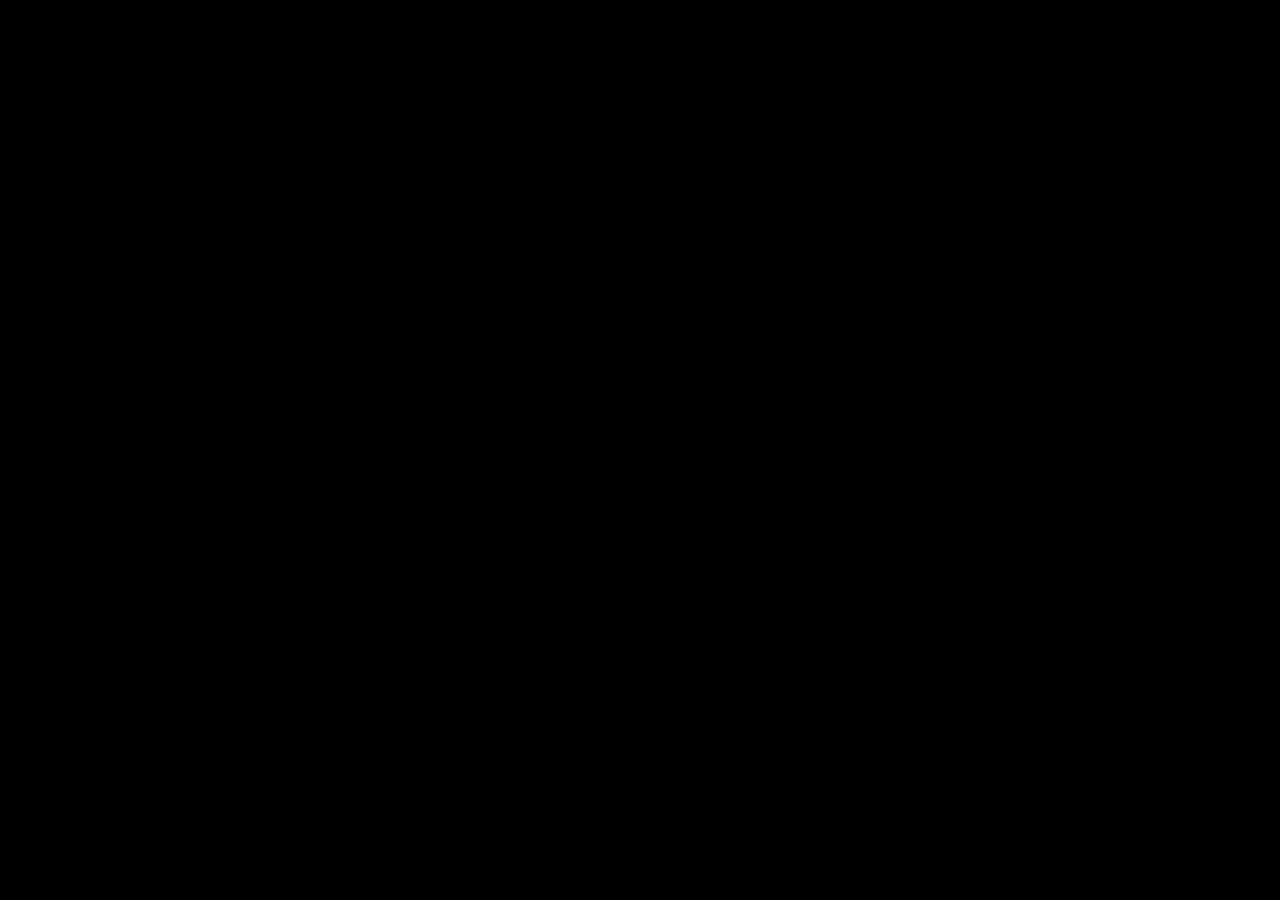
==== index.html @ 15f96fa1 "atualizar" ====
<!DOCTYPE html>
<html lang="pt-br">
<head>
    <meta charset="UTF-8">
    <meta name="viewport" content="width=device-width, initial-scale=1.0">
    <title>ola</title>
    <link rel="shortcut icon" href="favicon.ico" type="image/x-icon">
    <link rel="stylesheet" href="estilo/style.css">
</head>
<h1>Ola, mundo </h1>
<body>
    <main>
        <section id="telefone">

        </section>
        <section id="redes-sociais">

        </section>
    </main>
    
</body>
</html>
---- estilo/style.css ----
@charset "UTF-8";

*{
    margin: 0px;
    padding: 0px;
    font-family: Arial, Helvetica, sans-serif;
}

html, body{
    height: 100vh;
    width: 100vw;
    background-color: black;
}
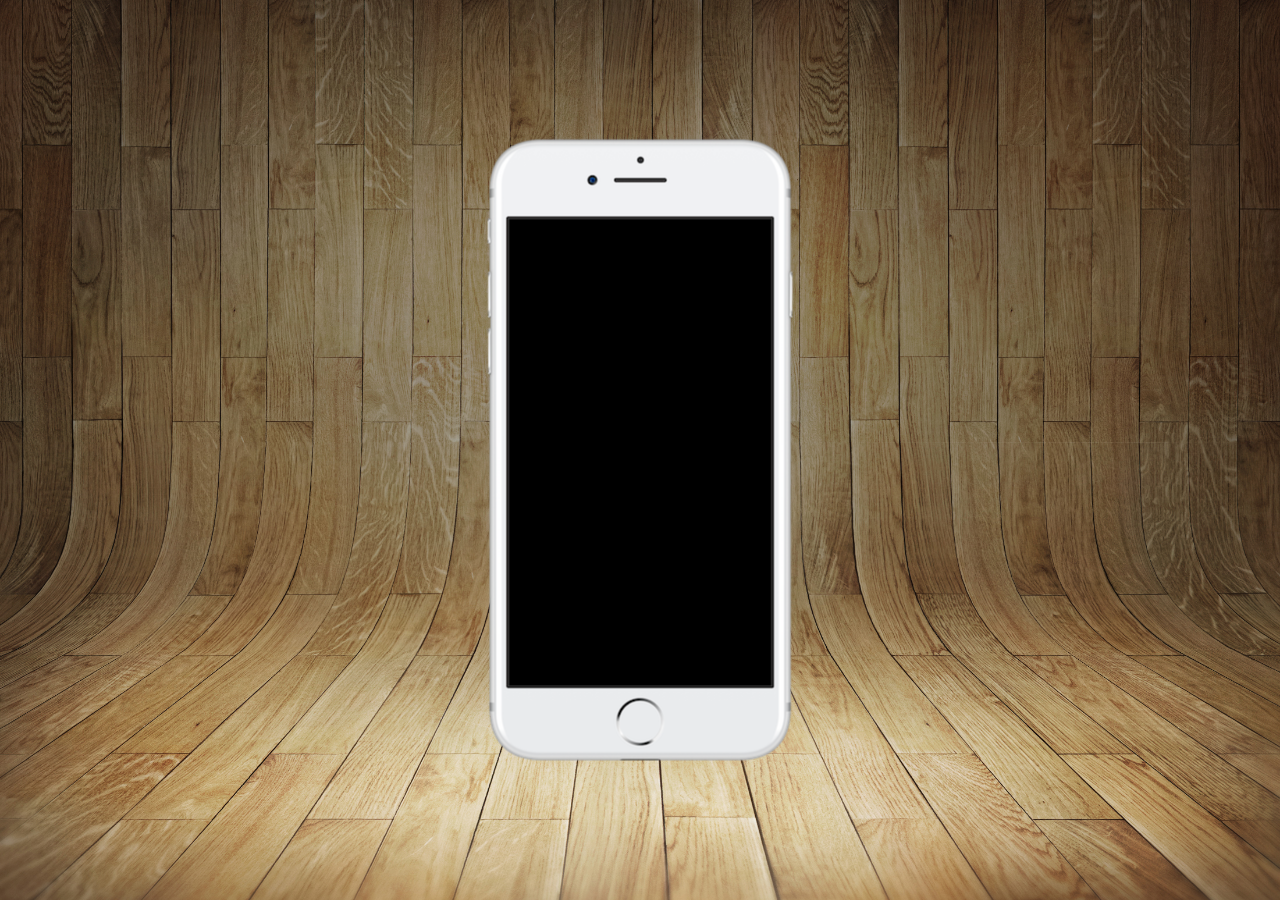
==== commit f784b15f: "atualizar" ====
--- a/index.html
+++ b/index.html
@@ -7,7 +7,7 @@
     <link rel="shortcut icon" href="favicon.ico" type="image/x-icon">
     <link rel="stylesheet" href="estilo/style.css">
 </head>
-<h1>Ola, mundo </h1>
+
 <body>
     <main>
         <section id="telefone">
--- a/estilo/style.css
+++ b/estilo/style.css
@@ -10,4 +10,28 @@
     height: 100vh;
     width: 100vw;
     background-color: black;
+}
+
+body{
+    background: url(../imagens/fundo-madeira.jpg) no-repeat top center;
+    background-size: cover;
+    background-attachment: fixed;
+}
+
+main{
+    height: 100vh;
+    position: relative;
+    
+}
+
+section#telefone{
+    position: absolute;
+    top: 50%;
+    left: 50%;
+    transform:translate(-50%, -50%);
+    height: 627px;
+    width: 311px;
+    
+    background: url(../imagens/frame-iphone.png);
+    background-repeat: no-repeat;
 }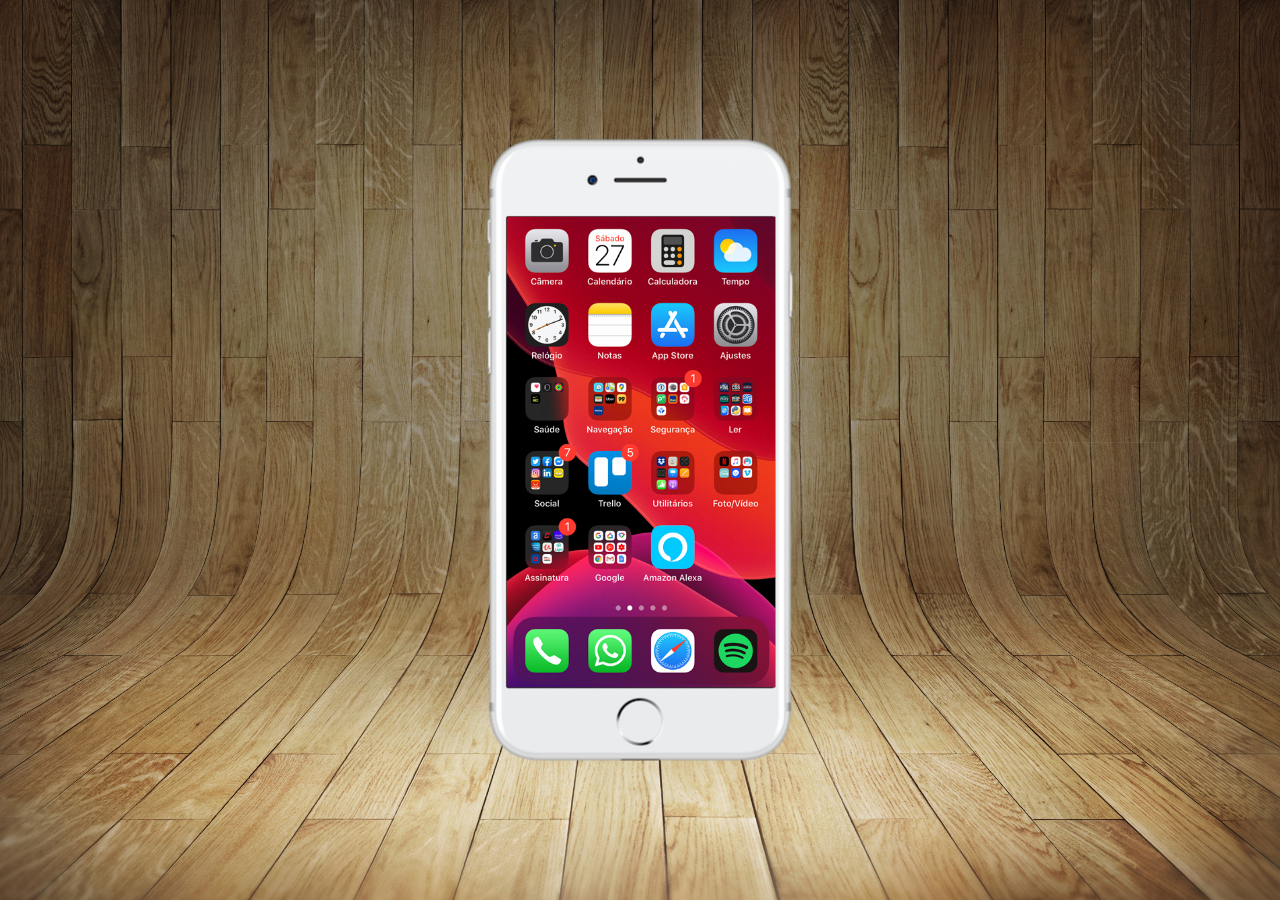
==== commit bac50cf1: "criei tala home" ====
--- a/index.html
+++ b/index.html
@@ -11,7 +11,7 @@
 <body>
     <main>
         <section id="telefone">
-
+            <iframe src="home.html" name="tela" id="tela"  frameborder="0"></iframe>
         </section>
         <section id="redes-sociais">
 
--- a/estilo/style.css
+++ b/estilo/style.css
@@ -34,4 +34,12 @@
     
     background: url(../imagens/frame-iphone.png);
     background-repeat: no-repeat;
+}
+
+iframe#tela{
+    position: relative;
+    top: 80px;
+    left: 22px;
+    width: 269px;
+    height: 471px;
 }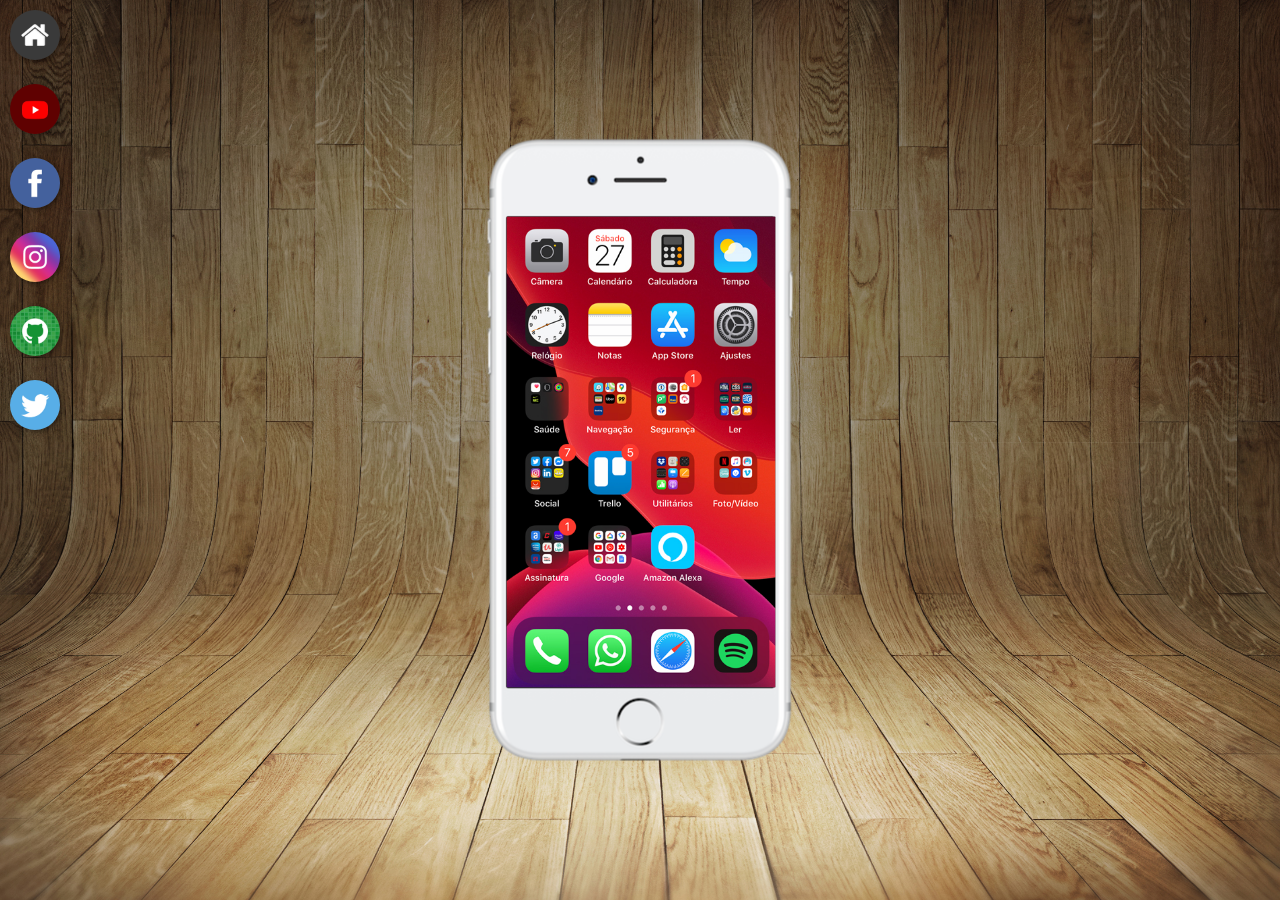
==== commit 54de34f3: "atualizar" ====
--- a/index.html
+++ b/index.html
@@ -14,7 +14,13 @@
             <iframe src="home.html" name="tela" id="tela"  frameborder="0"></iframe>
         </section>
         <section id="redes-sociais">
-
+            <a href="#" target="tela"><img src="imagens/logo-home.jpg" alt="Home"></a><br>
+            <a href="#" target="tela"><img src="imagens/logo-youtube.jpg" alt="Youtube"></a><br>
+            <a href="#" target="tela"><img src="imagens/logo-facebook.jpg" alt="Facebook"></a><br>
+            <a href="#" target="tela"><img src="imagens/logo-instagram.jpg" alt="Instagram"></a><br>
+            <a href="#" target="tela"><img src="imagens/logo-github.jpg" alt="Github"></a><br>
+            <a href="#" target="tela"><img src="imagens/logo-twitter.jpg" alt="Twitter"></a>
+            
         </section>
     </main>
     
--- a/estilo/style.css
+++ b/estilo/style.css
@@ -42,4 +42,19 @@
     left: 22px;
     width: 269px;
     height: 471px;
+}
+
+section#redes-sociais img{
+    width: 50px;
+    margin: 10px;
+    border-radius: 50%;
+    box-shadow: 2px 2px 5px rgba(0, 0, 0, 0.400);
+    box-sizing: border-box;
+}
+
+section#redes-sociais img:hover {
+    border: 2px solid white;
+    transform: translate(-3px, -3px);
+    box-shadow: 5px 5px 10px black;
+
 }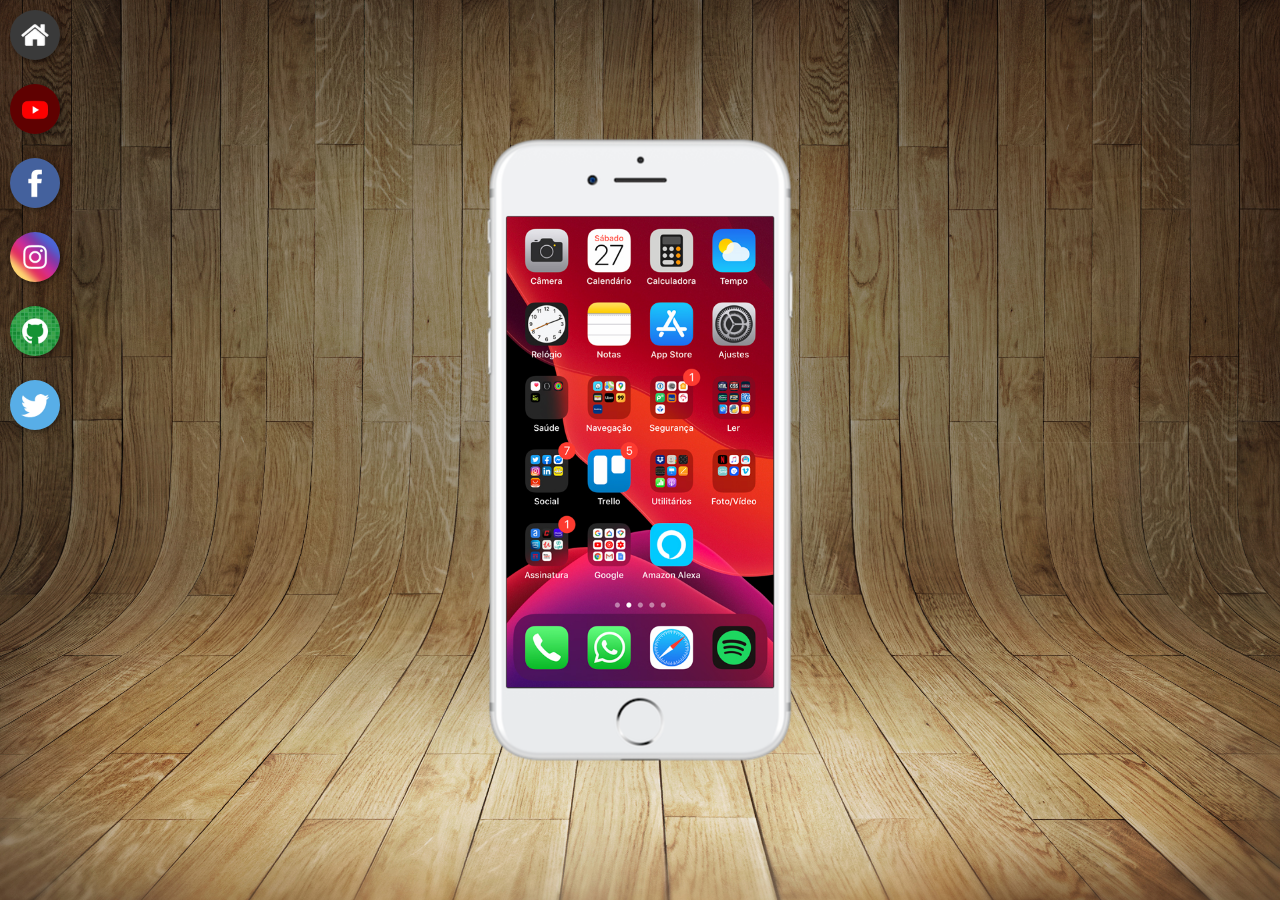
==== commit 9608b006: "atualizar" ====
--- a/index.html
+++ b/index.html
@@ -14,8 +14,8 @@
             <iframe src="home.html" name="tela" id="tela"  frameborder="0"></iframe>
         </section>
         <section id="redes-sociais">
-            <a href="#" target="tela"><img src="imagens/logo-home.jpg" alt="Home"></a><br>
-            <a href="#" target="tela"><img src="imagens/logo-youtube.jpg" alt="Youtube"></a><br>
+            <a href="home.html" target="tela"><img src="imagens/logo-home.jpg" alt="Home"></a><br>
+            <a href="youtube.html" target="tela"><img src="imagens/logo-youtube.jpg" alt="Youtube"></a><br>
             <a href="#" target="tela"><img src="imagens/logo-facebook.jpg" alt="Facebook"></a><br>
             <a href="#" target="tela"><img src="imagens/logo-instagram.jpg" alt="Instagram"></a><br>
             <a href="#" target="tela"><img src="imagens/logo-github.jpg" alt="Github"></a><br>
--- a/estilo/style.css
+++ b/estilo/style.css
@@ -40,7 +40,7 @@
     position: relative;
     top: 80px;
     left: 22px;
-    width: 269px;
+    width: 267px;
     height: 471px;
 }
 
